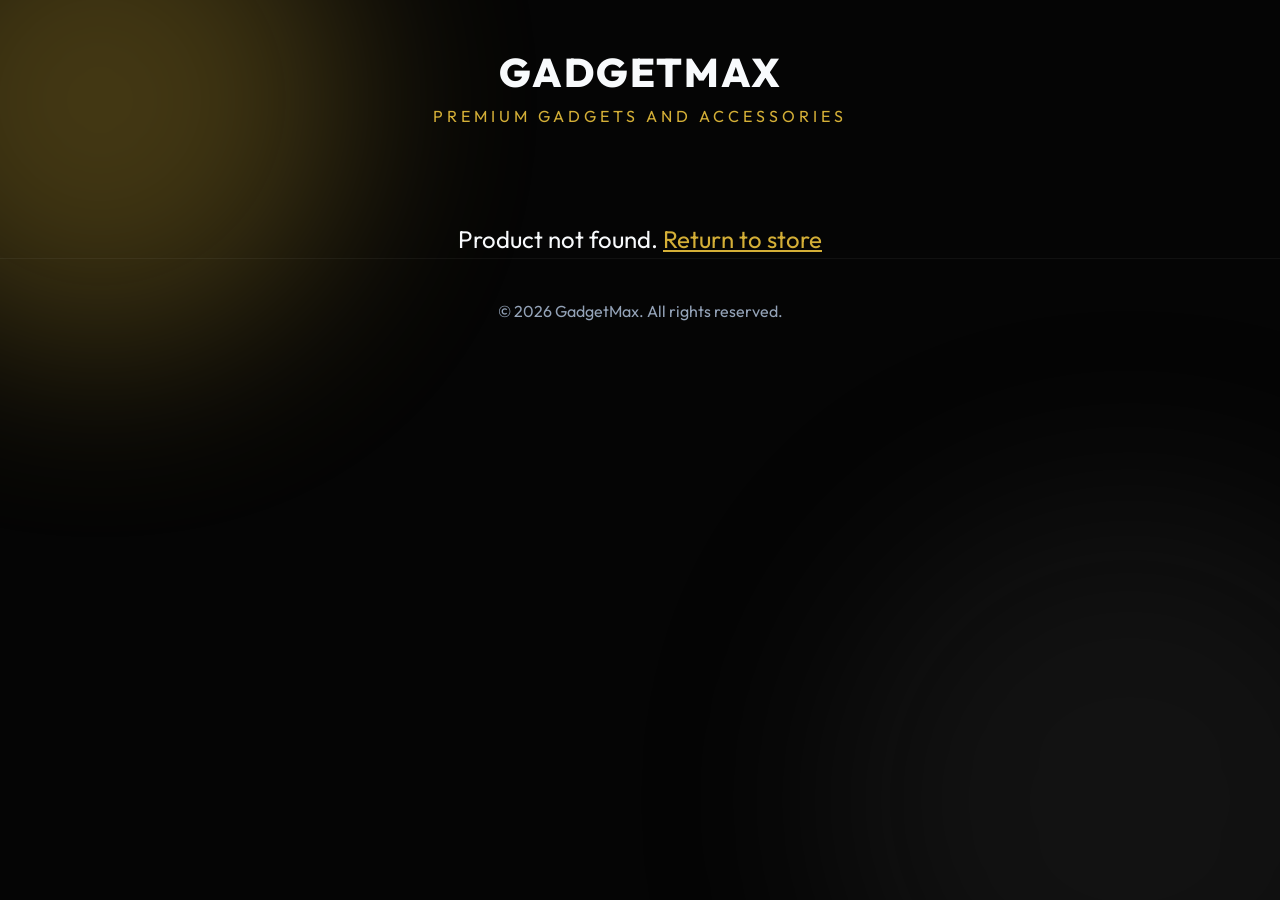
==== product.html @ fbbe3bb3 "Add files via upload" ====
<!DOCTYPE html>
<html lang="en">
<head>
    <meta charset="UTF-8">
    <meta name="viewport" content="width=device-width, initial-scale=1.0">
    <title>Product Details - GadgetMax</title>
    <link rel="stylesheet" href="style.css">
    <link href="https://fonts.googleapis.com/css2?family=Outfit:wght@300;400;600;800&display=swap" rel="stylesheet">
</head>
<body id="page-product">
    <div class="background-effects">
        <div class="blob blob-1"></div>
        <div class="blob blob-2"></div>
    </div>

    <header>
        <div class="container header-container">
            <a href="index.html" class="logo-link"><h1 id="store-title">GadgetMax</h1></a>
            <p id="store-desc">Premium Gadgets and Accessories</p>
        </div>
    </header>

    <main class="container">
        
        <div class="product-showcase" id="product-showcase">
            <!-- Left Side: Gallery -->
            <div class="media-section">
                <!-- Main Image Preview -->
                <div class="main-image-container">
                    <img id="main-image" src="" alt="Product Image">
                </div>

                <!-- Thumbnails -->
                <div class="thumbnail-gallery" id="thumbnail-gallery">
                    <!-- Thumbnails injected by JS -->
                </div>
            </div>

            <!-- Right Side: Details Section -->
            <div class="details-section">
                <span class="brand-tag" id="product-brand">BRAND</span>
                <h2 id="product-title">Product Title</h2>
                <div class="price-box">
                    <span id="product-price">Rs. 0.00</span>
                </div>
                
                <p id="product-desc" class="description">Description goes here...</p>
                
                <div class="specs-box">
                    <h3>Key Features</h3>
                    <ul id="product-specs">
                        <!-- Specs injected by JS -->
                    </ul>
                </div>

                <div class="action-box">
                    <a href="#" id="buy-btn" target="_blank" rel="noopener noreferrer" class="buy-btn pulse">
                        <!-- WhatsApp SVG -->
                        <svg width="24" height="24" viewBox="0 0 24 24" fill="currentColor">
                            <path d="M17.472 14.382c-.297-.149-1.758-.867-2.03-.967-.273-.099-.471-.148-.67.15-.197.297-.767.966-.94 1.164-.173.199-.347.223-.644.075-.297-.15-1.255-.463-2.39-1.475-.883-.788-1.48-1.761-1.653-2.059-.173-.297-.018-.458.13-.606.134-.133.298-.347.446-.52.149-.174.198-.298.298-.497.099-.198.05-.371-.025-.52-.075-.149-.669-1.612-.916-2.207-.242-.579-.487-.5-.669-.51a12.8 12.8 0 0 0-.57-.01c-.198 0-.52.074-.792.372-.272.297-1.04 1.016-1.04 2.479 0 1.462 1.065 2.875 1.213 3.074.149.198 2.096 3.2 5.077 4.487.709.306 1.262.489 1.694.625.712.227 1.36.195 1.871.118.571-.085 1.758-.719 2.006-1.413.248-.694.248-1.289.173-1.413-.074-.124-.272-.198-.57-.347m-5.421 7.403h-.004a9.87 9.87 0 0 1-5.031-1.378l-.361-.214-3.741.982.998-3.648-.235-.374a9.86 9.86 0 0 1-1.51-5.26c.001-5.45 4.436-9.884 9.888-9.884 2.64 0 5.122 1.03 6.988 2.898a9.825 9.825 0 0 1 2.893 6.994c-.003 5.45-4.437 9.884-9.885 9.884m8.413-18.297A11.815 11.815 0 0 0 12.05 0C5.495 0 .16 5.335.157 11.892c0 2.096.547 4.142 1.588 5.945L.057 24l6.305-1.654a11.882 11.882 0 0 0 5.683 1.448h.005c6.554 0 11.89-5.335 11.893-11.893a11.821 11.821 0 0 0-3.48-8.413Z"/>
                        </svg>
                        Order via WhatsApp
                    </a>
                    <p class="secure-text">🔒 100% Secure Ordering</p>
                </div>
            </div>
        </div>
        <div id="error-message" style="display: none; text-align: center; font-size: 1.5rem; margin-top: 50px;">
            Product not found. <a href="index.html" style="color: var(--accent);">Return to store</a>
        </div>
    </main>

    <footer>
        <p>&copy; 2026 GadgetMax. All rights reserved.</p>
    </footer>

    <!-- Load the configuration and logic -->
    <script src="products.js"></script>
    <script src="app.js"></script>
</body>
</html>
---- style.css ----
:root {
    --bg-color: #050505;
    --card-bg: rgba(20, 20, 20, 0.6);
    --text-main: #f8fafc;
    --text-muted: #94a3b8;
    --accent: #d4af37; /* Gold accent for premium feel */
    --accent-hover: #b5952f;
    --whatsapp-green: #25D366;
    --whatsapp-hover: #128C7E;
}

* {
    box-sizing: border-box;
    margin: 0;
    padding: 0;
}

body {
    font-family: 'Outfit', sans-serif;
    background-color: var(--bg-color);
    color: var(--text-main);
    line-height: 1.6;
    overflow-x: hidden;
}

/* Background animated blobs */
.background-effects {
    position: fixed;
    top: 0;
    left: 0;
    width: 100vw;
    height: 100vh;
    z-index: -1;
    overflow: hidden;
}

.blob {
    position: absolute;
    border-radius: 50%;
    filter: blur(100px);
    opacity: 0.3;
    animation: float 12s infinite ease-in-out alternate;
}

.blob-1 {
    width: 500px;
    height: 500px;
    background: #d4af37;
    top: -150px;
    left: -150px;
}

.blob-2 {
    width: 600px;
    height: 600px;
    background: #333;
    bottom: -200px;
    right: -150px;
    animation-delay: -6s;
}

@keyframes float {
    0% { transform: translate(0, 0) scale(1); }
    100% { transform: translate(40px, 60px) scale(1.1); }
}

.container {
    max-width: 1200px;
    margin: 0 auto;
    padding: 0 20px;
}

/* Header */
header {
    padding: 40px 0;
    text-align: center;
}

.logo-link {
    text-decoration: none;
    color: inherit;
}

#store-title {
    font-size: 2.5rem;
    font-weight: 800;
    letter-spacing: 2px;
    text-transform: uppercase;
    color: var(--text-main);
}

#store-desc {
    color: var(--accent);
    font-size: 1rem;
    letter-spacing: 4px;
    text-transform: uppercase;
}


/* --------------------------
   INDEX PAGE: PRODUCT GRID
   -------------------------- */
.product-grid {
    display: grid;
    /* This makes them smaller so 3 or 4 fit per row */
    grid-template-columns: repeat(auto-fill, minmax(240px, 1fr));
    gap: 30px;
    padding: 20px 0 80px;
}

.product-card {
    background: var(--card-bg);
    backdrop-filter: blur(12px);
    border: 1px solid rgba(255, 255, 255, 0.1);
    border-radius: 16px;
    overflow: hidden;
    transition: transform 0.3s ease, box-shadow 0.3s ease;
    display: flex;
    flex-direction: column;
}

.product-card:hover {
    transform: translateY(-8px);
    box-shadow: 0 15px 30px rgba(0,0,0,0.4);
    border-color: rgba(255, 255, 255, 0.2);
}

.product-image {
    width: 100%;
    height: 200px; /* Reduced height */
    object-fit: cover;
    border-bottom: 1px solid rgba(255, 255, 255, 0.05);
}

.product-info {
    padding: 20px;
    display: flex;
    flex-direction: column;
    flex-grow: 1;
}

.product-title {
    font-size: 1.2rem;
    font-weight: 600;
    margin: 5px 0 10px;
    line-height: 1.3;
}


/* --------------------------
   DETAILS PAGE: SHOWCASE
   -------------------------- */
.product-showcase {
    display: grid;
    grid-template-columns: 1fr 1fr;
    gap: 50px;
    padding: 20px 0 80px;
    align-items: start;
}

.media-section {
    display: flex;
    flex-direction: column;
    gap: 20px;
}

.main-image-container {
    width: 100%;
    border-radius: 20px;
    overflow: hidden;
    background: var(--card-bg);
    backdrop-filter: blur(10px);
    border: 1px solid rgba(255,255,255,0.1);
    box-shadow: 0 20px 40px rgba(0,0,0,0.5);
    aspect-ratio: 1 / 1;
    display: flex;
    align-items: center;
    justify-content: center;
}

.main-image-container img {
    width: 100%;
    height: 100%;
    object-fit: cover;
    transition: opacity 0.3s ease;
}

.thumbnail-gallery {
    display: grid;
    grid-template-columns: repeat(6, 1fr);
    gap: 10px;
}

.thumb {
    width: 100%;
    aspect-ratio: 1 / 1;
    border-radius: 10px;
    overflow: hidden;
    cursor: pointer;
    border: 2px solid transparent;
    transition: all 0.2s ease;
    opacity: 0.6;
}

.thumb:hover, .thumb.active {
    opacity: 1;
    border-color: var(--accent);
}

.thumb img {
    width: 100%;
    height: 100%;
    object-fit: cover;
}

.details-section {
    background: var(--card-bg);
    backdrop-filter: blur(15px);
    border: 1px solid rgba(255,255,255,0.05);
    border-radius: 24px;
    padding: 40px;
    box-shadow: 0 20px 40px rgba(0,0,0,0.3);
}

.brand-tag {
    color: var(--accent);
    font-weight: 800;
    letter-spacing: 2px;
    font-size: 0.9rem;
    text-transform: uppercase;
}

#product-title {
    font-size: 2.5rem;
    line-height: 1.2;
    margin: 10px 0 20px;
    font-weight: 600;
}

.price-box {
    margin-bottom: 30px;
    padding-bottom: 30px;
    border-bottom: 1px solid rgba(255,255,255,0.1);
}

#product-price {
    font-size: 2.5rem;
    font-weight: 800;
}

.description {
    font-size: 1.1rem;
    color: var(--text-muted);
    margin-bottom: 30px;
}

.specs-box h3 {
    font-size: 1.2rem;
    margin-bottom: 15px;
    color: var(--text-main);
}

.specs-box ul {
    list-style: none;
    margin-bottom: 40px;
}

.specs-box li {
    position: relative;
    padding-left: 25px;
    margin-bottom: 12px;
    color: var(--text-muted);
}

.specs-box li::before {
    content: '✓';
    position: absolute;
    left: 0;
    color: var(--accent);
    font-weight: bold;
}

.action-box {
    text-align: center;
}

.buy-btn {
    background: var(--whatsapp-green);
    color: white;
    text-decoration: none;
    padding: 16px 0;
    width: 100%;
    border-radius: 12px;
    font-weight: 600;
    font-size: 1.2rem;
    transition: all 0.3s ease;
    display: inline-flex;
    align-items: center;
    justify-content: center;
    gap: 12px;
    margin-bottom: 15px;
}

.buy-btn:hover {
    background: var(--whatsapp-hover);
    transform: translateY(-2px);
    box-shadow: 0 10px 20px rgba(37, 211, 102, 0.3);
}

.pulse {
    animation: pulse 2s infinite;
}

@keyframes pulse {
    0% { box-shadow: 0 0 0 0 rgba(37, 211, 102, 0.4); }
    70% { box-shadow: 0 0 0 15px rgba(37, 211, 102, 0); }
    100% { box-shadow: 0 0 0 0 rgba(37, 211, 102, 0); }
}

.secure-text {
    font-size: 0.9rem;
    color: var(--text-muted);
}

footer {
    text-align: center;
    padding: 40px 0;
    color: var(--text-muted);
    border-top: 1px solid rgba(255,255,255,0.05);
}

/* Mobile */
@media (max-width: 900px) {
    .product-showcase {
        grid-template-columns: 1fr;
    }
    .details-section {
        padding: 30px 20px;
    }
    #product-title {
        font-size: 2rem;
    }
}
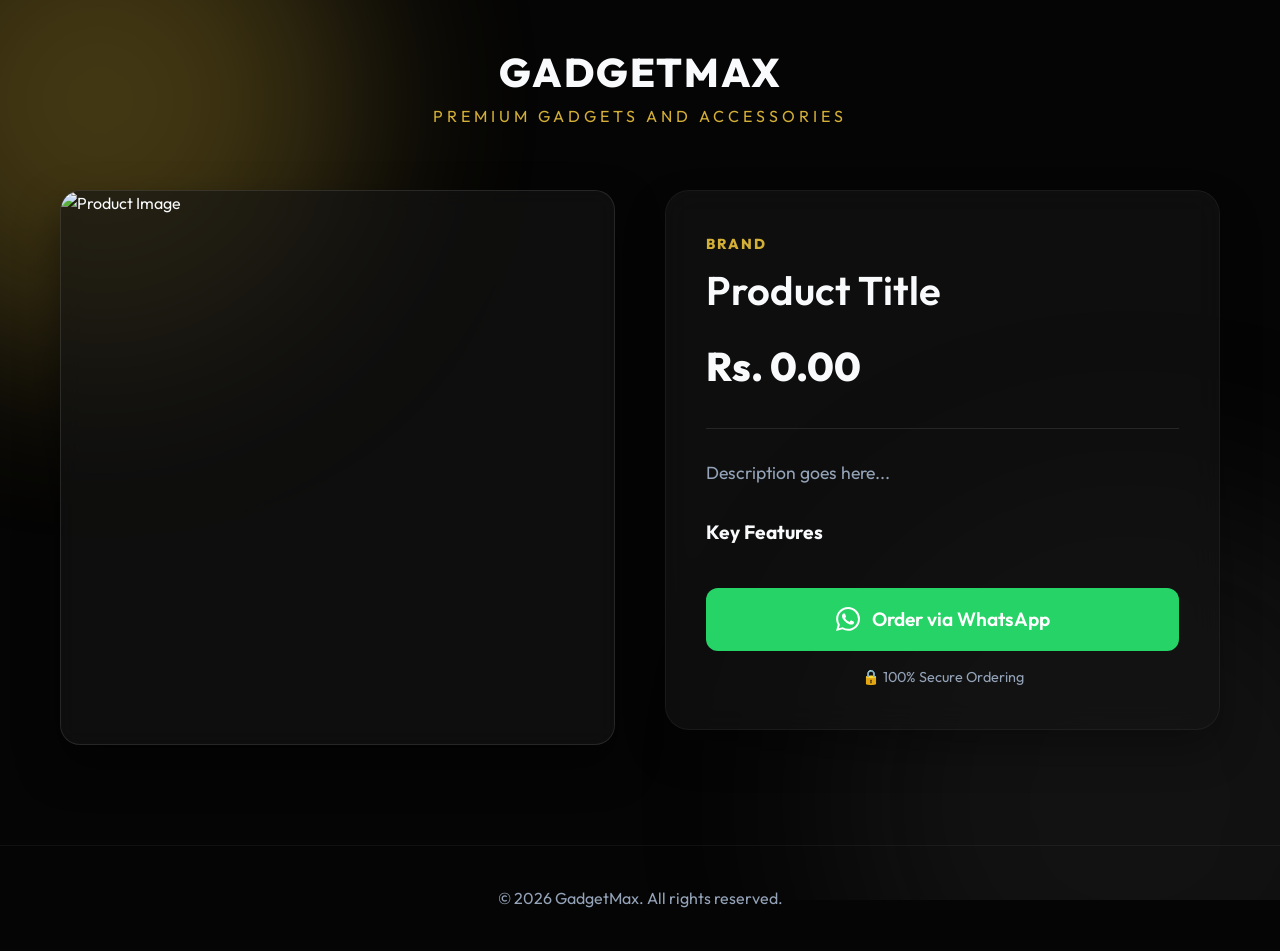
==== commit 41d272da: "Add files via upload" ====
--- a/product.html
+++ b/product.html
@@ -75,6 +75,8 @@
     </footer>
 
     <!-- Load the configuration and logic -->
+    <!-- PapaParse for CSV processing -->
+    <script src="https://cdnjs.cloudflare.com/ajax/libs/PapaParse/5.4.1/papaparse.min.js"></script>
     <script src="products.js"></script>
     <script src="app.js"></script>
 </body>
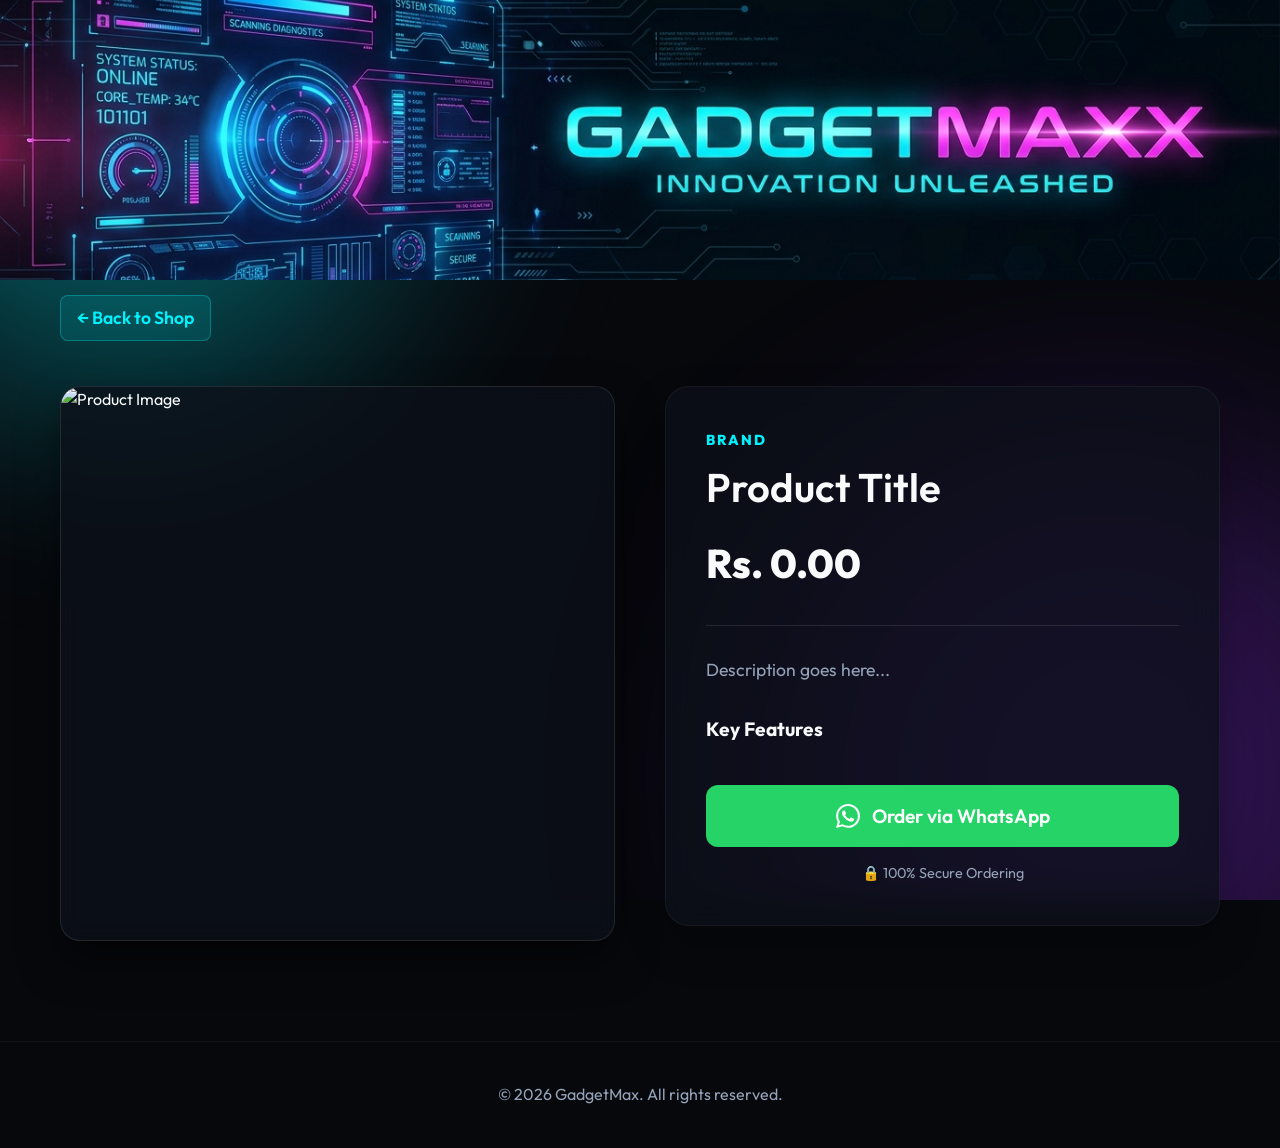
==== commit 9fd72156: "Add files via upload" ====
--- a/product.html
+++ b/product.html
@@ -13,10 +13,14 @@
         <div class="blob blob-2"></div>
     </div>
 
-    <header>
-        <div class="container header-container">
-            <a href="index.html" class="logo-link"><h1 id="store-title">GadgetMax</h1></a>
-            <p id="store-desc">Premium Gadgets and Accessories</p>
+    <header class="hero-header">
+        <div class="banner-wrapper">
+            <a href="index.html">
+                <img src="logo.jpg" alt="GadgetMax Banner" class="hero-banner-img">
+            </a>
+        </div>
+        <div class="container" style="display:flex; justify-content:flex-start; margin-top: 15px;">
+            <a href="index.html" class="back-btn" style="color: var(--accent); text-decoration: none; font-weight: 600; font-size: 1.1rem; background: rgba(0,242,254,0.1); padding: 8px 16px; border-radius: 8px; border: 1px solid rgba(0,242,254,0.3);">&larr; Back to Shop</a>
         </div>
     </header>
 
--- a/style.css
+++ b/style.css
@@ -1,10 +1,12 @@
 :root {
-    --bg-color: #050505;
-    --card-bg: rgba(20, 20, 20, 0.6);
+    --bg-color: #07080c;
+    --card-bg: rgba(13, 16, 26, 0.75);
     --text-main: #f8fafc;
     --text-muted: #94a3b8;
-    --accent: #d4af37; /* Gold accent for premium feel */
-    --accent-hover: #b5952f;
+    --accent: #00f2fe; /* Electric Cyan accent */
+    --accent-purple: #9d4edd; /* Neon Purple accent */
+    --accent-gradient: linear-gradient(135deg, #00f2fe 0%, #9d4edd 100%);
+    --accent-hover: #00c6ff;
     --whatsapp-green: #25D366;
     --whatsapp-hover: #128C7E;
 }
@@ -37,26 +39,26 @@
 .blob {
     position: absolute;
     border-radius: 50%;
-    filter: blur(100px);
-    opacity: 0.3;
-    animation: float 12s infinite ease-in-out alternate;
+    filter: blur(120px);
+    opacity: 0.35;
+    animation: float 14s infinite ease-in-out alternate;
 }
 
 .blob-1 {
-    width: 500px;
-    height: 500px;
-    background: #d4af37;
+    width: 550px;
+    height: 550px;
+    background: #00f2fe;
     top: -150px;
     left: -150px;
 }
 
 .blob-2 {
-    width: 600px;
-    height: 600px;
-    background: #333;
+    width: 650px;
+    height: 650px;
+    background: #7928ca;
     bottom: -200px;
     right: -150px;
-    animation-delay: -6s;
+    animation-delay: -7s;
 }
 
 @keyframes float {
@@ -70,30 +72,37 @@
     padding: 0 20px;
 }
 
-/* Header */
-header {
-    padding: 40px 0;
+/* Hero Banner Header - Full Edge-to-Edge Width */
+header.hero-header {
+    width: 100%;
+    padding: 0 0 25px 0;
     text-align: center;
 }
 
-.logo-link {
-    text-decoration: none;
-    color: inherit;
-}
-
-#store-title {
-    font-size: 2.5rem;
-    font-weight: 800;
-    letter-spacing: 2px;
-    text-transform: uppercase;
-    color: var(--text-main);
+.banner-wrapper {
+    width: 100%;
+    max-width: 100vw;
+    overflow: hidden;
+    margin: 0;
+    padding: 0;
+}
+
+.hero-banner-img {
+    width: 100%;
+    height: auto;
+    max-height: 280px;
+    object-fit: cover;
+    object-position: center;
+    display: block;
+    box-shadow: 0 10px 30px rgba(0, 242, 254, 0.2);
 }
 
 #store-desc {
     color: var(--accent);
-    font-size: 1rem;
+    font-size: 0.95rem;
     letter-spacing: 4px;
     text-transform: uppercase;
+    margin-top: 15px;
 }
 
 
@@ -111,18 +120,18 @@
 .product-card {
     background: var(--card-bg);
     backdrop-filter: blur(12px);
-    border: 1px solid rgba(255, 255, 255, 0.1);
+    border: 1px solid rgba(0, 242, 254, 0.15);
     border-radius: 16px;
     overflow: hidden;
-    transition: transform 0.3s ease, box-shadow 0.3s ease;
+    transition: transform 0.3s ease, box-shadow 0.3s ease, border-color 0.3s ease;
     display: flex;
     flex-direction: column;
 }
 
 .product-card:hover {
     transform: translateY(-8px);
-    box-shadow: 0 15px 30px rgba(0,0,0,0.4);
-    border-color: rgba(255, 255, 255, 0.2);
+    box-shadow: 0 15px 35px rgba(0, 242, 254, 0.15), 0 5px 15px rgba(121, 40, 202, 0.2);
+    border-color: rgba(0, 242, 254, 0.4);
 }
 
 .product-image {
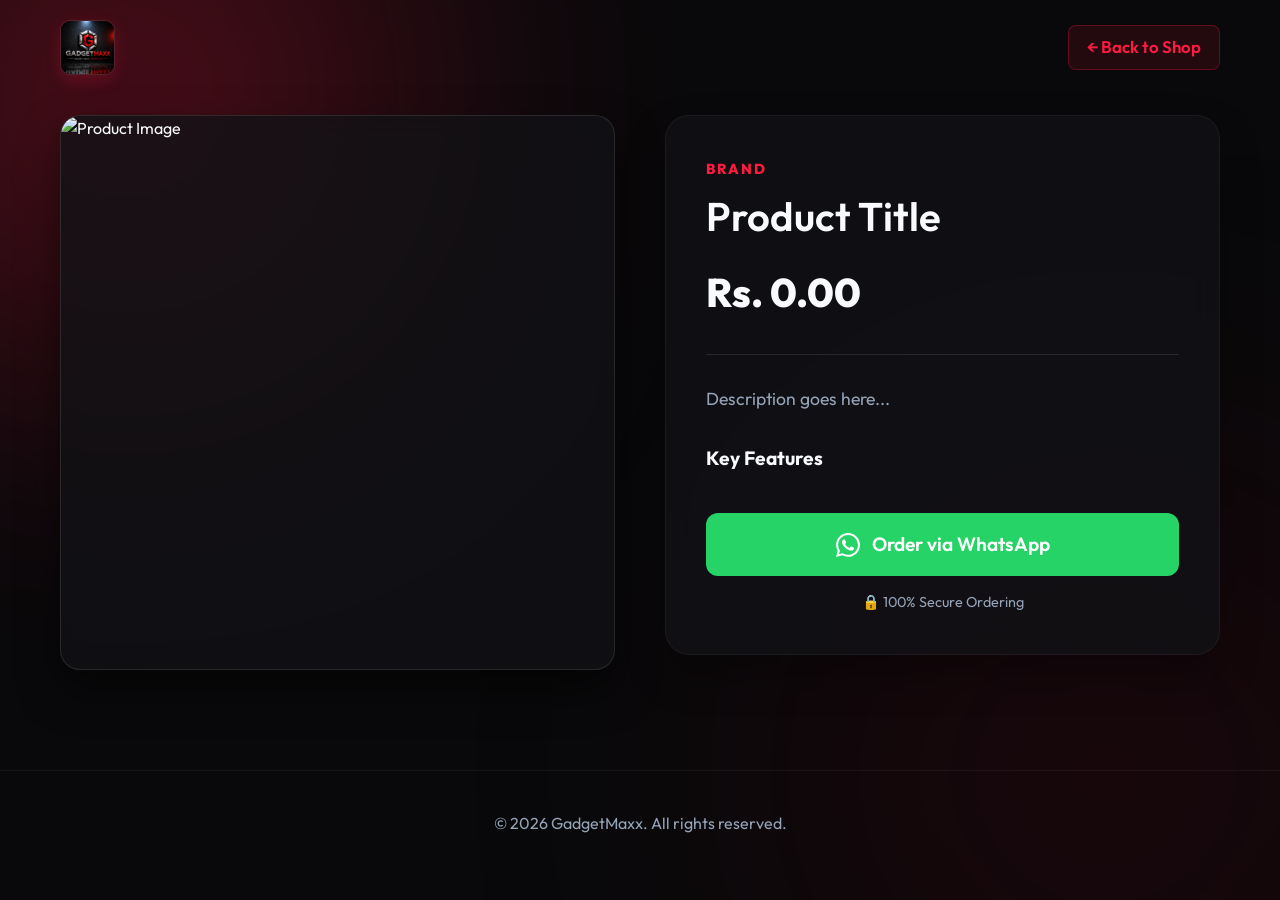
==== commit a6dfa658: "Add files via upload" ====
--- a/product.html
+++ b/product.html
@@ -3,7 +3,7 @@
 <head>
     <meta charset="UTF-8">
     <meta name="viewport" content="width=device-width, initial-scale=1.0">
-    <title>Product Details - GadgetMax</title>
+    <title>Product Details - GadgetMaxx</title>
     <link rel="stylesheet" href="style.css">
     <link href="https://fonts.googleapis.com/css2?family=Outfit:wght@300;400;600;800&display=swap" rel="stylesheet">
 </head>
@@ -13,14 +13,12 @@
         <div class="blob blob-2"></div>
     </div>
 
-    <header class="hero-header">
-        <div class="banner-wrapper">
-            <a href="index.html">
-                <img src="logo.jpg" alt="GadgetMax Banner" class="hero-banner-img">
+    <header class="hero-header" style="padding: 20px 0;">
+        <div class="container header-container" style="display:flex; justify-content:space-between; align-items:center;">
+            <a href="index.html" class="logo-link" style="display:flex; align-items:center; text-decoration:none;">
+                <img src="logo.jpg" alt="GadgetMaxx Logo" class="nav-logo-img">
             </a>
-        </div>
-        <div class="container" style="display:flex; justify-content:flex-start; margin-top: 15px;">
-            <a href="index.html" class="back-btn" style="color: var(--accent); text-decoration: none; font-weight: 600; font-size: 1.1rem; background: rgba(0,242,254,0.1); padding: 8px 16px; border-radius: 8px; border: 1px solid rgba(0,242,254,0.3);">&larr; Back to Shop</a>
+            <a href="index.html" class="back-btn" style="color: var(--accent); text-decoration: none; font-weight: 600; font-size: 1.05rem; background: rgba(255,26,64,0.1); padding: 8px 18px; border-radius: 8px; border: 1px solid rgba(255,26,64,0.3);">&larr; Back to Shop</a>
         </div>
     </header>
 
@@ -75,7 +73,7 @@
     </main>
 
     <footer>
-        <p>&copy; 2026 GadgetMax. All rights reserved.</p>
+        <p>&copy; 2026 GadgetMaxx. All rights reserved.</p>
     </footer>
 
     <!-- Load the configuration and logic -->
--- a/style.css
+++ b/style.css
@@ -1,12 +1,12 @@
 :root {
-    --bg-color: #07080c;
-    --card-bg: rgba(13, 16, 26, 0.75);
+    --bg-color: #09090b;
+    --card-bg: rgba(18, 18, 22, 0.8);
     --text-main: #f8fafc;
     --text-muted: #94a3b8;
-    --accent: #00f2fe; /* Electric Cyan accent */
-    --accent-purple: #9d4edd; /* Neon Purple accent */
-    --accent-gradient: linear-gradient(135deg, #00f2fe 0%, #9d4edd 100%);
-    --accent-hover: #00c6ff;
+    --accent: #ff1a40; /* Vibrant Crimson Red from logo */
+    --accent-silver: #cbd5e1; /* Metallic Silver from logo */
+    --accent-gradient: linear-gradient(135deg, #ff1a40 0%, #990011 100%);
+    --accent-hover: #e60026;
     --whatsapp-green: #25D366;
     --whatsapp-hover: #128C7E;
 }
@@ -39,23 +39,23 @@
 .blob {
     position: absolute;
     border-radius: 50%;
-    filter: blur(120px);
-    opacity: 0.35;
+    filter: blur(140px);
+    opacity: 0.3;
     animation: float 14s infinite ease-in-out alternate;
 }
 
 .blob-1 {
     width: 550px;
     height: 550px;
-    background: #00f2fe;
-    top: -150px;
+    background: #ff1a40;
+    top: -180px;
     left: -150px;
 }
 
 .blob-2 {
     width: 650px;
     height: 650px;
-    background: #7928ca;
+    background: #40050d;
     bottom: -200px;
     right: -150px;
     animation-delay: -7s;
@@ -72,37 +72,46 @@
     padding: 0 20px;
 }
 
-/* Hero Banner Header - Full Edge-to-Edge Width */
+/* Hero Header & Logo Styling */
 header.hero-header {
     width: 100%;
-    padding: 0 0 25px 0;
+    padding: 35px 0 20px 0;
     text-align: center;
 }
 
-.banner-wrapper {
-    width: 100%;
-    max-width: 100vw;
-    overflow: hidden;
-    margin: 0;
-    padding: 0;
-}
-
-.hero-banner-img {
-    width: 100%;
-    height: auto;
-    max-height: 280px;
-    object-fit: cover;
-    object-position: center;
-    display: block;
-    box-shadow: 0 10px 30px rgba(0, 242, 254, 0.2);
-}
-
-#store-desc {
+.brand-logo-img {
+    max-height: 180px;
+    width: auto;
+    border-radius: 18px;
+    box-shadow: 0 15px 35px rgba(255, 26, 64, 0.25), 0 0 20px rgba(0, 0, 0, 0.8);
+    border: 1px solid rgba(255, 255, 255, 0.12);
+    transition: transform 0.3s ease, box-shadow 0.3s ease;
+}
+
+.brand-logo-img:hover {
+    transform: scale(1.02);
+    box-shadow: 0 20px 45px rgba(255, 26, 64, 0.35), 0 0 25px rgba(0, 0, 0, 0.9);
+}
+
+.nav-logo-img {
+    max-height: 55px;
+    width: auto;
+    border-radius: 10px;
+    box-shadow: 0 5px 15px rgba(255, 26, 64, 0.2);
+    border: 1px solid rgba(255, 255, 255, 0.1);
+}
+
+.tagline {
+    font-size: 0.95rem;
+    font-weight: 700;
+    letter-spacing: 4px;
+    color: var(--accent-silver);
+    margin-top: 18px;
+    text-transform: uppercase;
+}
+
+.tagline-red {
     color: var(--accent);
-    font-size: 0.95rem;
-    letter-spacing: 4px;
-    text-transform: uppercase;
-    margin-top: 15px;
 }
 
 
@@ -120,7 +129,7 @@
 .product-card {
     background: var(--card-bg);
     backdrop-filter: blur(12px);
-    border: 1px solid rgba(0, 242, 254, 0.15);
+    border: 1px solid rgba(255, 26, 64, 0.15);
     border-radius: 16px;
     overflow: hidden;
     transition: transform 0.3s ease, box-shadow 0.3s ease, border-color 0.3s ease;
@@ -130,8 +139,8 @@
 
 .product-card:hover {
     transform: translateY(-8px);
-    box-shadow: 0 15px 35px rgba(0, 242, 254, 0.15), 0 5px 15px rgba(121, 40, 202, 0.2);
-    border-color: rgba(0, 242, 254, 0.4);
+    box-shadow: 0 15px 35px rgba(255, 26, 64, 0.25), 0 5px 15px rgba(0, 0, 0, 0.5);
+    border-color: rgba(255, 26, 64, 0.5);
 }
 
 .product-image {
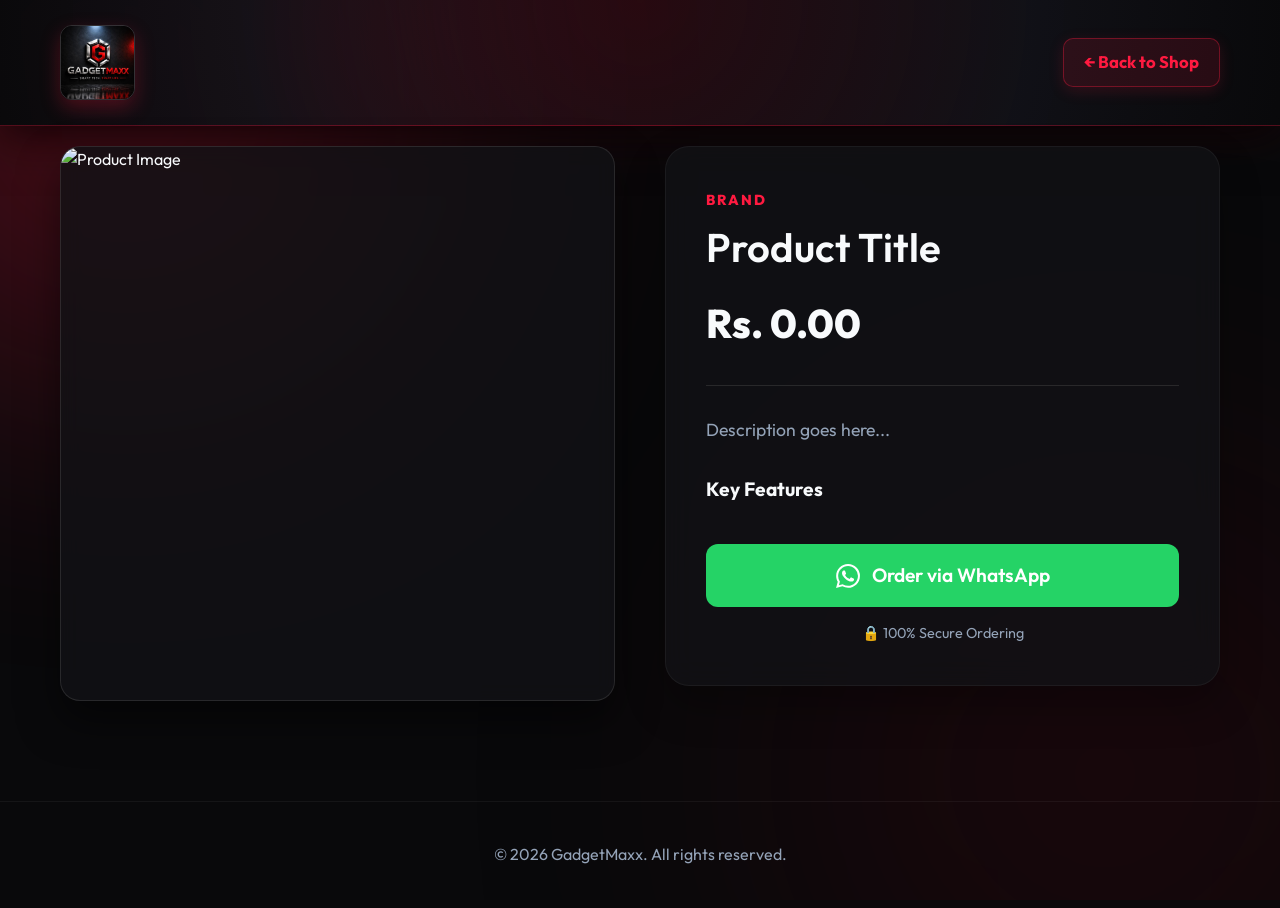
==== commit edcb9bc6: "Add files via upload" ====
--- a/product.html
+++ b/product.html
@@ -13,12 +13,12 @@
         <div class="blob blob-2"></div>
     </div>
 
-    <header class="hero-header" style="padding: 20px 0;">
-        <div class="container header-container" style="display:flex; justify-content:space-between; align-items:center;">
-            <a href="index.html" class="logo-link" style="display:flex; align-items:center; text-decoration:none;">
+    <header class="hero-header" style="padding: 25px 0;">
+        <div class="container header-container" style="display:flex; flex-direction:row; justify-content:space-between; align-items:center;">
+            <a href="index.html" class="logo-wrapper" style="display:flex; align-items:center; text-decoration:none;">
                 <img src="logo.jpg" alt="GadgetMaxx Logo" class="nav-logo-img">
             </a>
-            <a href="index.html" class="back-btn" style="color: var(--accent); text-decoration: none; font-weight: 600; font-size: 1.05rem; background: rgba(255,26,64,0.1); padding: 8px 18px; border-radius: 8px; border: 1px solid rgba(255,26,64,0.3);">&larr; Back to Shop</a>
+            <a href="index.html" class="back-btn" style="color: var(--accent); text-decoration: none; font-weight: 700; font-size: 1.05rem; background: rgba(255,26,64,0.12); padding: 10px 20px; border-radius: 10px; border: 1px solid rgba(255,26,64,0.35); box-shadow: 0 4px 15px rgba(255,26,64,0.15);">&larr; Back to Shop</a>
         </div>
     </header>
 
--- a/style.css
+++ b/style.css
@@ -72,41 +72,58 @@
     padding: 0 20px;
 }
 
-/* Hero Header & Logo Styling */
+/* Hero Header & Full-Width Top Bar Styling */
 header.hero-header {
     width: 100%;
-    padding: 35px 0 20px 0;
+    background: radial-gradient(circle at center top, rgba(255, 26, 64, 0.12) 0%, rgba(18, 18, 24, 0.9) 60%, rgba(9, 9, 11, 0.98) 100%);
+    border-bottom: 1px solid rgba(255, 26, 64, 0.3);
+    box-shadow: 0 10px 40px rgba(0, 0, 0, 0.8), 0 0 50px rgba(255, 26, 64, 0.15);
+    padding: 45px 0 35px 0;
     text-align: center;
+    position: relative;
+}
+
+.header-container {
+    display: flex;
+    flex-direction: column;
+    align-items: center;
+    justify-content: center;
+}
+
+.logo-wrapper {
+    position: relative;
+    display: inline-block;
 }
 
 .brand-logo-img {
-    max-height: 180px;
+    max-height: 280px; /* Bigger logo in center */
     width: auto;
-    border-radius: 18px;
-    box-shadow: 0 15px 35px rgba(255, 26, 64, 0.25), 0 0 20px rgba(0, 0, 0, 0.8);
-    border: 1px solid rgba(255, 255, 255, 0.12);
+    max-width: 90vw;
+    border-radius: 20px;
+    box-shadow: 0 20px 50px rgba(255, 26, 64, 0.35), 0 0 35px rgba(0, 0, 0, 0.9);
+    border: 1px solid rgba(255, 255, 255, 0.15);
     transition: transform 0.3s ease, box-shadow 0.3s ease;
 }
 
 .brand-logo-img:hover {
     transform: scale(1.02);
-    box-shadow: 0 20px 45px rgba(255, 26, 64, 0.35), 0 0 25px rgba(0, 0, 0, 0.9);
+    box-shadow: 0 25px 60px rgba(255, 26, 64, 0.45), 0 0 45px rgba(0, 0, 0, 1);
 }
 
 .nav-logo-img {
-    max-height: 55px;
+    max-height: 75px;
     width: auto;
-    border-radius: 10px;
-    box-shadow: 0 5px 15px rgba(255, 26, 64, 0.2);
-    border: 1px solid rgba(255, 255, 255, 0.1);
+    border-radius: 12px;
+    box-shadow: 0 8px 20px rgba(255, 26, 64, 0.25);
+    border: 1px solid rgba(255, 255, 255, 0.15);
 }
 
 .tagline {
-    font-size: 0.95rem;
-    font-weight: 700;
-    letter-spacing: 4px;
+    font-size: 1.1rem;
+    font-weight: 800;
+    letter-spacing: 5px;
     color: var(--accent-silver);
-    margin-top: 18px;
+    margin-top: 22px;
     text-transform: uppercase;
 }
 
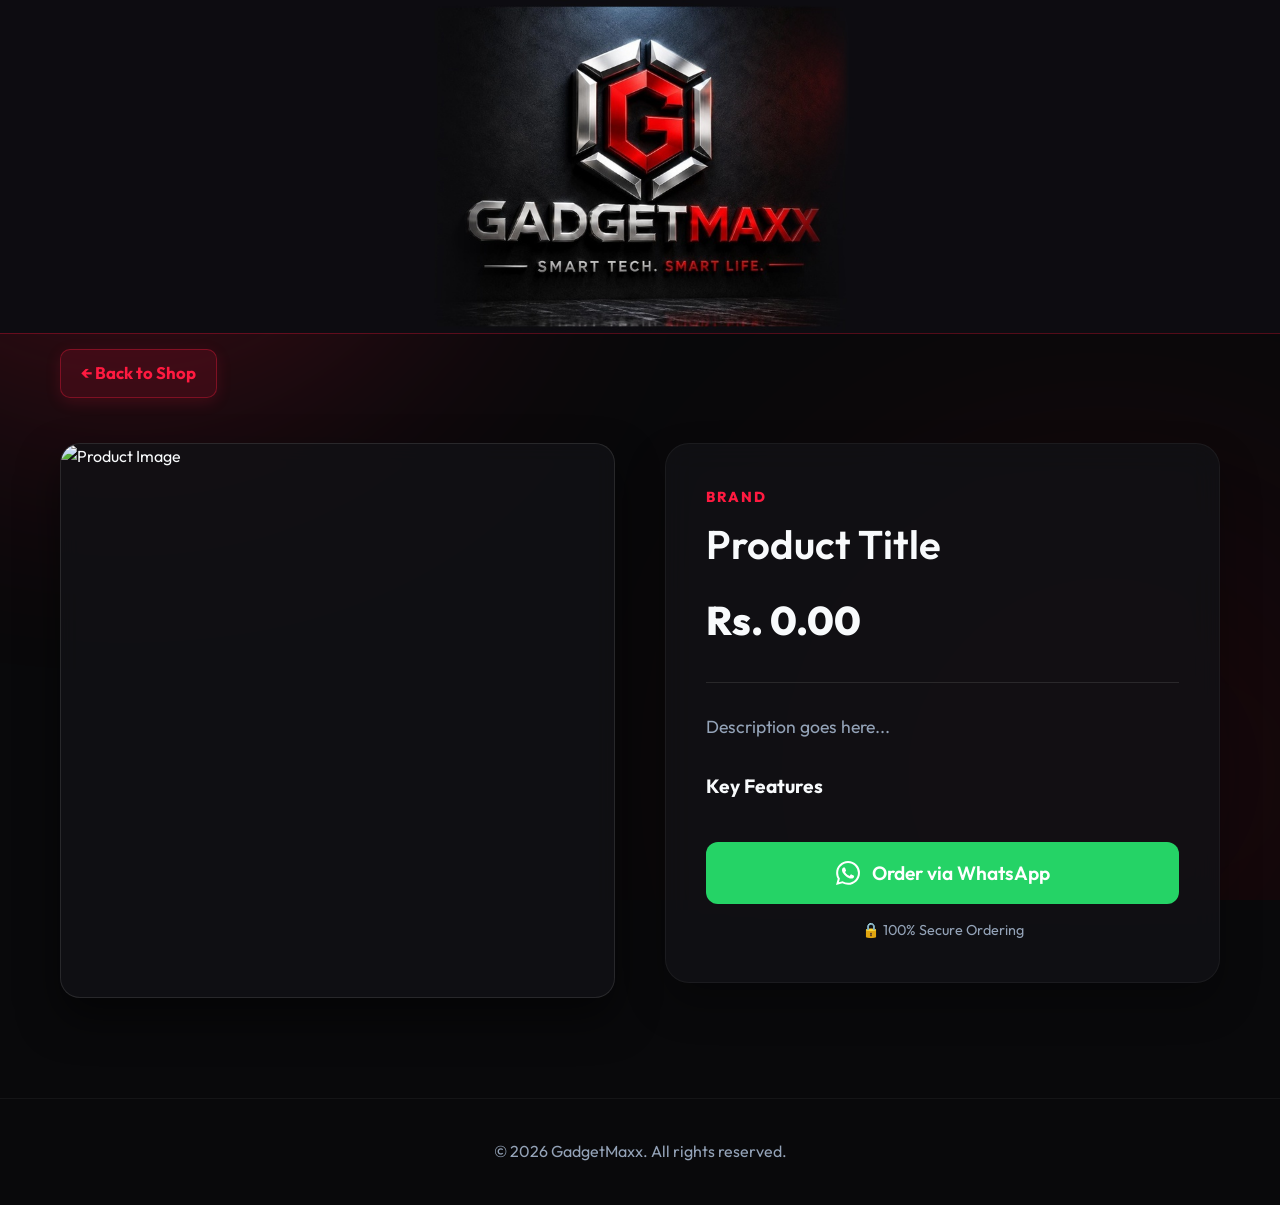
==== commit 6b3f4fbd: "Add files via upload" ====
--- a/product.html
+++ b/product.html
@@ -13,11 +13,13 @@
         <div class="blob blob-2"></div>
     </div>
 
-    <header class="hero-header" style="padding: 25px 0;">
-        <div class="container header-container" style="display:flex; flex-direction:row; justify-content:space-between; align-items:center;">
-            <a href="index.html" class="logo-wrapper" style="display:flex; align-items:center; text-decoration:none;">
-                <img src="logo.jpg" alt="GadgetMaxx Logo" class="nav-logo-img">
+    <header class="hero-header">
+        <div class="banner-wrapper">
+            <a href="index.html">
+                <img src="logo.jpg" alt="GadgetMaxx Banner" class="hero-banner-img">
             </a>
+        </div>
+        <div class="container" style="display:flex; justify-content:flex-start; margin-top: 15px;">
             <a href="index.html" class="back-btn" style="color: var(--accent); text-decoration: none; font-weight: 700; font-size: 1.05rem; background: rgba(255,26,64,0.12); padding: 10px 20px; border-radius: 10px; border: 1px solid rgba(255,26,64,0.35); box-shadow: 0 4px 15px rgba(255,26,64,0.15);">&larr; Back to Shop</a>
         </div>
     </header>
--- a/style.css
+++ b/style.css
@@ -72,63 +72,30 @@
     padding: 0 20px;
 }
 
-/* Hero Header & Full-Width Top Bar Styling */
+/* Hero Header & Full-Width 100% Banner Styling */
 header.hero-header {
     width: 100%;
-    background: radial-gradient(circle at center top, rgba(255, 26, 64, 0.12) 0%, rgba(18, 18, 24, 0.9) 60%, rgba(9, 9, 11, 0.98) 100%);
+    padding: 0 0 25px 0;
+    text-align: center;
+}
+
+.banner-wrapper {
+    width: 100%;
+    max-width: 100vw;
+    overflow: hidden;
+    margin: 0;
+    padding: 0;
+}
+
+.hero-banner-img {
+    width: 100%;
+    height: auto;
+    max-height: 340px;
+    object-fit: cover;
+    object-position: center;
+    display: block;
+    box-shadow: 0 10px 40px rgba(0, 0, 0, 0.8), 0 0 35px rgba(255, 26, 64, 0.2);
     border-bottom: 1px solid rgba(255, 26, 64, 0.3);
-    box-shadow: 0 10px 40px rgba(0, 0, 0, 0.8), 0 0 50px rgba(255, 26, 64, 0.15);
-    padding: 45px 0 35px 0;
-    text-align: center;
-    position: relative;
-}
-
-.header-container {
-    display: flex;
-    flex-direction: column;
-    align-items: center;
-    justify-content: center;
-}
-
-.logo-wrapper {
-    position: relative;
-    display: inline-block;
-}
-
-.brand-logo-img {
-    max-height: 280px; /* Bigger logo in center */
-    width: auto;
-    max-width: 90vw;
-    border-radius: 20px;
-    box-shadow: 0 20px 50px rgba(255, 26, 64, 0.35), 0 0 35px rgba(0, 0, 0, 0.9);
-    border: 1px solid rgba(255, 255, 255, 0.15);
-    transition: transform 0.3s ease, box-shadow 0.3s ease;
-}
-
-.brand-logo-img:hover {
-    transform: scale(1.02);
-    box-shadow: 0 25px 60px rgba(255, 26, 64, 0.45), 0 0 45px rgba(0, 0, 0, 1);
-}
-
-.nav-logo-img {
-    max-height: 75px;
-    width: auto;
-    border-radius: 12px;
-    box-shadow: 0 8px 20px rgba(255, 26, 64, 0.25);
-    border: 1px solid rgba(255, 255, 255, 0.15);
-}
-
-.tagline {
-    font-size: 1.1rem;
-    font-weight: 800;
-    letter-spacing: 5px;
-    color: var(--accent-silver);
-    margin-top: 22px;
-    text-transform: uppercase;
-}
-
-.tagline-red {
-    color: var(--accent);
 }
 
 
